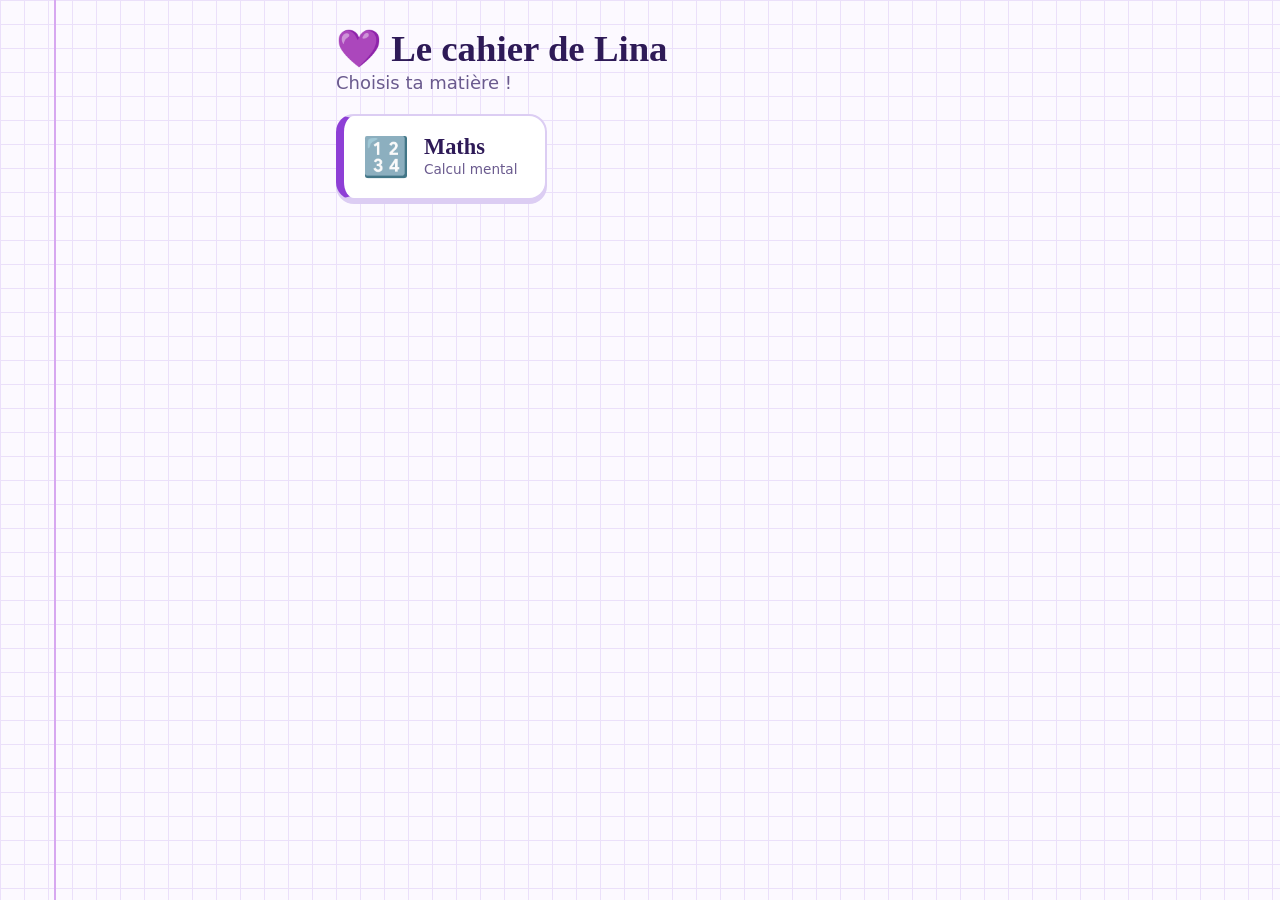
==== index.html @ e108a4f5 "Add files via upload" ====
<!doctype html>
<html lang="fr">
<head>
<meta charset="utf-8">
<meta name="viewport" content="width=device-width, initial-scale=1">
<title>Le cahier de Lina</title>
<link rel="stylesheet" href="commun/style.css">
</head>
<body>
<main id="app" aria-live="polite"></main>
<script>
document.getElementById("app").innerHTML = `<div class="pile">
  <div class="entete"><div><h1>💜 Le cahier de Lina</h1><p class="doux">Choisis ta matière !</p></div></div>
  <div class="matieres">
    <a class="mat" style="--c:var(--maths)" href="maths/"><span class="gros" aria-hidden="true">🔢</span><span><h2>Maths</h2><span class="doux sous">Calcul mental</span></span></a>
  </div>
</div>`;
</script>
</body>
</html>
---- commun/style.css ----
:root{
  color-scheme:light;
  --papier:#FCF9FF; --carreau:#EBE0FA; --marge:#D7A8F0;
  --encre:#2E1A57; --encre-2:#6A5A8E; --carte:#FFFFFF; --trait:#DCCDF3;
  --fluo:#FFE45C; --fluo-texte:#3A3000;
  --citrouille:#F26B1D; --jungle:#1E8C5A; --ferme:#7B3FD0; --maths:#8E3FD6; --grammaire:#7A4FD6; --svt:#3E8E2E; --physique:#1F77B4; --francais:#B8325A; --histoire:#A0662B; --emc:#1F8A8A; --musique:#B8338F;
  --bon:#1E8C5A; --bon-fond:#DDF5E8; --faux:#C8342B; --faux-fond:#FDE3E1;
  --ombre:0 3px 0 var(--trait);
  --f-main:"Segoe Print","Bradley Hand","Comic Neue","Chalkboard SE",cursive;
  --f-texte:"Segoe UI",system-ui,-apple-system,Roboto,sans-serif;
}
@media (prefers-color-scheme:dark){
  :root{
    color-scheme:dark;
    --papier:#1A1430; --carreau:#271E45; --marge:#5E3A7A;
    --encre:#F1EAFE; --encre-2:#B5A8D6; --carte:#241B40; --trait:#3B2F63;
    --fluo:#E8CC3A; --fluo-texte:#2A2200;
    --citrouille:#FF8A45; --jungle:#3FBF84; --ferme:#A97BF2; --maths:#B98AF5; --grammaire:#A88BF2; --svt:#7CCB6A; --physique:#5AB0EE; --francais:#F07A9C; --histoire:#E0A35C; --emc:#5CC8C8; --musique:#EB7AC6;
    --bon:#3FBF84; --bon-fond:#173A2C; --faux:#FF7A70; --faux-fond:#43201E;
  }
}
*{box-sizing:border-box}
html,body{margin:0}
body{
  min-height:100vh;color:var(--encre);font-family:var(--f-texte);font-size:18px;line-height:1.45;
  background-color:var(--papier);
  background-image:
    linear-gradient(90deg,transparent 54px,var(--marge) 54px,var(--marge) 56px,transparent 56px),
    linear-gradient(var(--carreau) 1px,transparent 1px),
    linear-gradient(90deg,var(--carreau) 1px,transparent 1px);
  background-size:100% 100%,24px 24px,24px 24px;
}
#app{max-width:760px;margin:0 auto;padding:28px 20px 60px 76px}
@media (max-width:600px){#app{padding-left:68px;padding-right:12px}}
h1,h2{font-family:var(--f-main);font-weight:700;margin:0;line-height:1.15}
h1{font-size:2.3rem} h2{font-size:1.6rem}
p{margin:0}
button{font:inherit;color:inherit;cursor:pointer;border:0;background:none}
button:focus-visible,input:focus-visible{outline:3px solid var(--fluo);outline-offset:3px;border-radius:12px}
.pile{display:flex;flex-direction:column;gap:18px}
.doux{color:var(--encre-2)}
.fluo{background:linear-gradient(transparent 35%,var(--fluo) 35%,var(--fluo) 90%,transparent 90%);color:inherit;padding:0 4px}
@media (prefers-color-scheme:dark){.fluo{color:var(--fluo-texte)}}

.btn{display:inline-flex;align-items:center;justify-content:center;gap:8px;font-weight:700;padding:12px 20px;border-radius:14px;
  background:var(--c,var(--ferme));color:#fff;box-shadow:0 4px 0 color-mix(in srgb,var(--c,var(--ferme)) 60%,#000);transition:transform .07s,box-shadow .07s}
.btn:active{transform:translateY(3px);box-shadow:0 1px 0 color-mix(in srgb,var(--c,var(--ferme)) 60%,#000)}
.btn.clair{background:var(--carte);color:var(--encre);box-shadow:0 4px 0 var(--trait);border:2px solid var(--trait)}
.retour{font-weight:700;color:var(--encre-2);padding:4px 0;align-self:flex-start}

/* accueil */
.entete{display:flex;justify-content:space-between;align-items:flex-end;gap:16px;flex-wrap:wrap}
.compteur{font-family:var(--f-main);font-size:1.1rem;background:var(--carte);border:2px dashed var(--trait);border-radius:14px;padding:8px 14px}
.themes{display:grid;gap:16px}
.theme{display:grid;grid-template-columns:auto 1fr;gap:16px;align-items:center;text-align:left;padding:16px 18px;
  background:var(--carte);border:2px solid var(--trait);border-left:8px solid var(--c);border-radius:16px;box-shadow:var(--ombre)}
.theme .gros{font-size:2.6rem;line-height:1}
.theme h2{font-size:1.45rem}
.barre{height:10px;border-radius:6px;background:var(--trait);overflow:hidden;margin-top:8px}
.barre i{display:block;height:100%;background:var(--c);border-radius:6px}

/* modes */
.modes{display:grid;grid-template-columns:repeat(auto-fill,minmax(200px,1fr));gap:12px}
.mode{text-align:left;padding:14px 16px;background:var(--carte);border:2px solid var(--trait);border-radius:14px;box-shadow:var(--ombre)}
.mode b{display:block;font-size:1.05rem}
.mode span{font-size:.9rem;color:var(--encre-2)}
.mode.defi{border-color:var(--c);border-width:3px;grid-column:1/-1}

/* exercice */
.haut{display:flex;justify-content:space-between;align-items:center;gap:10px}
.points{display:flex;gap:5px}
.points i{width:12px;height:12px;border-radius:50%;background:var(--trait)}
.points i.ok{background:var(--bon)} .points i.ko{background:var(--faux)} .points i.ici{outline:2px solid var(--encre);outline-offset:2px}
.question{background:var(--carte);border:2px solid var(--trait);border-radius:18px;padding:26px 20px;text-align:center;box-shadow:var(--ombre)}
.emo{font-size:4.2rem;line-height:1.1}
.consigne{font-size:.95rem;color:var(--encre-2);margin-bottom:6px}
.mot{font-family:var(--f-main);font-size:2rem;font-weight:700;margin-top:6px}
.choix{display:grid;grid-template-columns:1fr 1fr;gap:10px}
@media (max-width:480px){.choix{grid-template-columns:1fr}}
.choix button{padding:14px;border-radius:14px;background:var(--carte);border:2px solid var(--trait);box-shadow:var(--ombre);font-weight:700;font-size:1.1rem}
.choix button.ok{background:var(--bon-fond);border-color:var(--bon)}
.choix button.ko{background:var(--faux-fond);border-color:var(--faux)}
.indice{font-family:ui-monospace,Consolas,monospace;font-size:1.7rem;letter-spacing:.25em;margin-top:8px}
.saisie{display:flex;gap:10px}
.saisie input{flex:1;min-width:0;font:inherit;font-size:1.3rem;padding:12px 14px;border-radius:14px;border:2px solid var(--trait);background:var(--carte);color:var(--encre)}
.retourq{border-radius:14px;padding:12px 16px;font-weight:700}
.retourq.ok{background:var(--bon-fond);color:var(--bon)}
.retourq.ko{background:var(--faux-fond);color:var(--faux)}
.hp{display:inline-flex;align-items:center;gap:6px;font-weight:700;padding:8px 14px;border-radius:999px;background:var(--fluo);color:var(--fluo-texte)}

/* carte retournable */
.flip{perspective:900px;cursor:pointer}
.flip .in{position:relative;min-height:230px;transition:transform .45s;transform-style:preserve-3d}
.flip.vu .in{transform:rotateY(180deg)}
.face{position:absolute;inset:0;backface-visibility:hidden;display:flex;flex-direction:column;align-items:center;justify-content:center;gap:8px;
  background:var(--carte);border:2px solid var(--trait);border-radius:18px;box-shadow:var(--ombre);padding:16px}
.face.dos{transform:rotateY(180deg);border-color:var(--c)}
@media (prefers-reduced-motion:reduce){.flip .in{transition:none}}

/* phrase */
.ligne{min-height:62px;display:flex;flex-wrap:wrap;gap:8px;padding:12px;border-radius:14px;border:2px dashed var(--trait);background:var(--carte)}
.tuiles{display:flex;flex-wrap:wrap;gap:8px;justify-content:center}
.tuile{padding:8px 14px;border-radius:10px;background:var(--carte);border:2px solid var(--trait);box-shadow:var(--ombre);font-weight:700}
.ligne .tuile{background:var(--fluo);color:var(--fluo-texte);border-color:transparent}

/* album */
.album{display:grid;grid-template-columns:repeat(auto-fill,minmax(110px,1fr));gap:12px}
.sticker{aspect-ratio:1;display:flex;flex-direction:column;align-items:center;justify-content:center;gap:4px;border-radius:16px;padding:8px;text-align:center;font-size:.85rem}
.sticker.oui{background:var(--carte);border:2px solid var(--c);box-shadow:0 4px 0 color-mix(in srgb,var(--c) 45%,transparent)}
.sticker.oui:nth-child(3n){transform:rotate(-3deg)} .sticker.oui:nth-child(3n+1){transform:rotate(2deg)}
.sticker.oui .e{font-size:2.6rem;line-height:1}
.sticker.non{border:2px dashed var(--trait);color:var(--encre-2)}
.sticker.non .e{font-size:1.6rem;font-family:var(--f-main)}
.sticker b{font-weight:700}
.gagne{animation:pop .5s ease-out}
@keyframes pop{0%{transform:scale(.4) rotate(-20deg);opacity:0}70%{transform:scale(1.15) rotate(4deg)}100%{transform:scale(1) rotate(0)}}
@media (prefers-reduced-motion:reduce){.gagne{animation:none}}
.bilan{text-align:center}
.bilan .score{font-family:var(--f-main);font-size:3rem}
.nouveaux{display:flex;gap:10px;justify-content:center;flex-wrap:wrap;font-size:2.6rem}
.pied{display:flex;gap:10px;flex-wrap:wrap;border-top:2px dashed var(--trait);padding-top:18px;margin-top:12px}
.pied .btn{font-size:.9rem;padding:9px 14px}
.regle{width:100%;border-collapse:collapse;background:var(--carte);border-radius:14px;overflow:hidden;font-size:.95rem}
.regle th,.regle td{padding:8px 10px;border-bottom:1px solid var(--trait);text-align:left}
.regle thead th{background:color-mix(in srgb,var(--c) 18%,var(--carte))}
.note{background:var(--carte);border:2px solid var(--trait);border-left:6px solid var(--c);border-radius:12px;padding:12px 14px}
.question .phr{font-size:1.5rem;font-weight:700;margin-top:6px}
.question u{text-decoration-color:var(--c);text-decoration-thickness:3px;text-underline-offset:4px}
.choix.six{grid-template-columns:repeat(3,1fr)}
.matiere{font-family:var(--f-main);font-size:1.3rem;margin:8px 0 -4px}
.niveaux{display:flex;gap:8px;flex-wrap:wrap;justify-content:flex-end}
.niveaux .btn{padding:8px 14px;font-size:.95rem}
.banque{position:sticky;top:0;z-index:2;display:flex;flex-wrap:wrap;gap:8px;justify-content:center;min-height:58px;padding:12px;border-radius:14px;
  background:color-mix(in srgb,var(--c) 14%,var(--papier));border:2px solid var(--c)}
.puce{padding:6px 12px;border-radius:10px;background:var(--carte);border:2px solid var(--trait);box-shadow:var(--ombre);font-weight:700;cursor:grab;font-size:1rem}
.puce.sel{outline:3px solid var(--c);outline-offset:2px}
.texte{background:var(--carte);border:2px solid var(--trait);border-radius:16px;padding:18px 20px;line-height:2.4;font-size:1.08rem;box-shadow:var(--ombre)}
.trou{display:inline-block;min-width:10ch;min-height:1.9em;vertical-align:middle;border-bottom:3px dashed var(--c);border-radius:8px;padding:0 4px;cursor:pointer;line-height:1.6}
.trou.survol{background:color-mix(in srgb,var(--c) 20%,transparent)}
.trou.plein{border-bottom-style:solid}
.trou .puce{box-shadow:none;background:var(--fluo);color:var(--fluo-texte);border-color:transparent;cursor:pointer}
.trou-in{font:inherit;font-weight:700;padding:2px 8px;border:0;border-bottom:3px dashed var(--c);border-radius:8px 8px 0 0;background:color-mix(in srgb,var(--c) 8%,var(--carte));color:var(--encre);max-width:100%}
.trou.ok,.trou-in.ok{background:var(--bon-fond);border-bottom:3px solid var(--bon)}
.trou.ko,.trou-in.ko{background:var(--faux-fond);border-bottom:3px solid var(--faux);text-decoration:line-through}
.trou.ok .puce,.trou.ko .puce{background:transparent;color:inherit}
.corrige{color:var(--bon);font-weight:700;margin-left:6px}
.corrige::before{content:"→ "}
.fig{width:min(380px,100%);margin:6px auto 0}
.fig img{width:100%;border-radius:14px;display:block}
.fig img ~ svg{display:none}
.fig svg,.mini svg{width:100%;height:auto;display:block;border-radius:12px}
.mini{display:block;width:100%}
.pas{display:flex;flex-wrap:wrap;gap:6px;align-items:center;font-size:.9rem;color:var(--encre-2)}
.pas span{background:var(--carte);border:2px solid var(--c);border-radius:8px;padding:2px 8px;color:var(--encre)}
.cle{overflow-x:auto;background:var(--carte);border:2px solid var(--trait);border-radius:16px;padding:14px;font-size:.88rem;box-shadow:var(--ombre)}
.noeud{display:flex;flex-direction:column;gap:4px}
.noeud>.q{font-weight:700;color:var(--encre-2);font-size:.82rem}
.branches{display:flex;flex-direction:column;gap:8px;border-left:3px solid var(--c);padding-left:10px}
.branche{display:flex;align-items:center;gap:8px}
.crit{border:2px solid var(--encre);border-radius:8px;padding:4px 8px;background:var(--papier);min-width:110px;max-width:190px}
.feuille{border:2px solid var(--c);border-radius:8px;padding:4px 10px;font-weight:700;background:color-mix(in srgb,var(--c) 15%,var(--carte));white-space:nowrap}
.fl{color:var(--encre-2);font-weight:700}
.crit.on,.feuille.on{background:var(--fluo);color:var(--fluo-texte);border-color:var(--fluo-texte)}
.fl.on{color:var(--encre)}
.toast{position:fixed;left:50%;bottom:24px;transform:translateX(-50%);background:var(--encre);color:var(--papier);padding:10px 18px;border-radius:12px;font-weight:700}
a.retour{text-decoration:none;display:inline-block}
/* ---------- page d'accueil : choix de la matière ---------- */
.matieres{display:grid;grid-template-columns:repeat(auto-fill,minmax(200px,1fr));gap:16px}
.mat{display:flex;align-items:center;gap:14px;padding:18px;border-radius:18px;background:var(--carte);border:2px solid var(--trait);
  box-shadow:0 4px 0 var(--trait);color:var(--encre);text-decoration:none;border-left:8px solid var(--c)}
a.mat:hover{transform:translateY(-2px)} a.mat:active{transform:translateY(2px);box-shadow:0 1px 0 var(--trait)}
.mat .gros{font-size:2.4rem;line-height:1}
.mat h2{font-size:1.4rem}
.mat.bientot{opacity:.55;border-style:dashed;box-shadow:none}
.mat .sous{display:block;font-size:.85rem}
/* ---------- chapitres sur la page d'une matière ---------- */
.chapitre{display:flex;flex-direction:column;gap:12px;scroll-margin-top:12px}
.chap{font-size:1.3rem;padding-bottom:6px;border-bottom:2px dashed var(--trait)}
.chap a{color:inherit;text-decoration:none}
.chap a:hover{text-decoration:underline}
.chapitre.cible .chap{background:linear-gradient(transparent 55%,var(--fluo) 55%,var(--fluo) 92%,transparent 92%)}
@media (prefers-color-scheme:dark){.chapitre.cible .chap{color:var(--fluo-texte)}}

/* méthode des fiches de calcul */
.calc{font-family:var(--f-main);font-size:1.25rem;background:var(--carte);border:2px solid var(--trait);border-left:8px solid var(--c);border-radius:16px;padding:14px 18px;line-height:1.8}
.calc b{color:var(--c)}
.tablemul{display:grid;grid-template-columns:repeat(auto-fill,minmax(130px,1fr));gap:2px 16px}
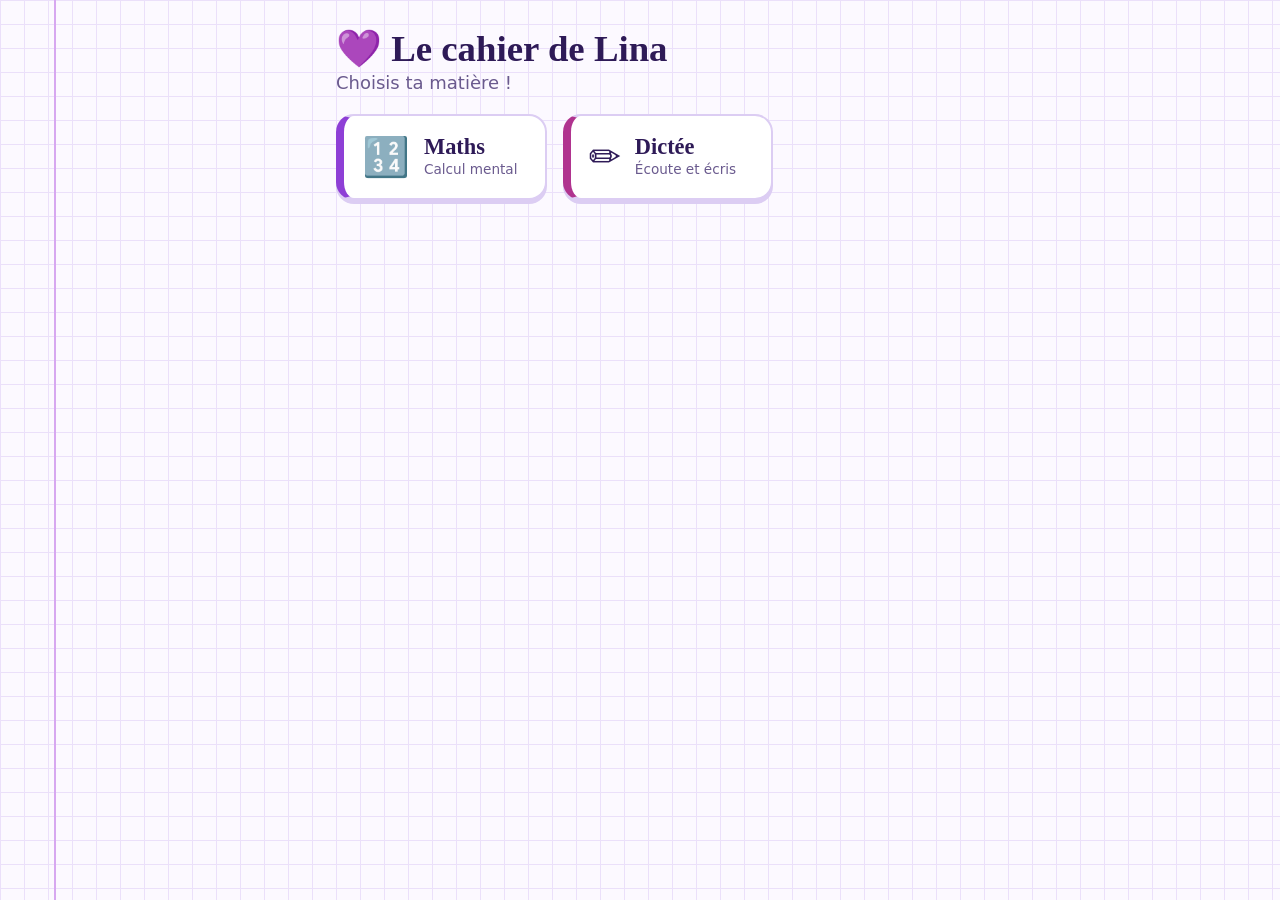
==== commit afb8f8df: "Add files via upload" ====
--- a/index.html
+++ b/index.html
@@ -13,6 +13,7 @@
   <div class="entete"><div><h1>💜 Le cahier de Lina</h1><p class="doux">Choisis ta matière !</p></div></div>
   <div class="matieres">
     <a class="mat" style="--c:var(--maths)" href="maths/"><span class="gros" aria-hidden="true">🔢</span><span><h2>Maths</h2><span class="doux sous">Calcul mental</span></span></a>
+    <a class="mat" style="--c:var(--dictee)" href="dictee/"><span class="gros" aria-hidden="true">✏️</span><span><h2>Dictée</h2><span class="doux sous">Écoute et écris</span></span></a>
   </div>
 </div>`;
 </script>
--- a/commun/style.css
+++ b/commun/style.css
@@ -3,7 +3,7 @@
   --papier:#FCF9FF; --carreau:#EBE0FA; --marge:#D7A8F0;
   --encre:#2E1A57; --encre-2:#6A5A8E; --carte:#FFFFFF; --trait:#DCCDF3;
   --fluo:#FFE45C; --fluo-texte:#3A3000;
-  --citrouille:#F26B1D; --jungle:#1E8C5A; --ferme:#7B3FD0; --maths:#8E3FD6; --grammaire:#7A4FD6; --svt:#3E8E2E; --physique:#1F77B4; --francais:#B8325A; --histoire:#A0662B; --emc:#1F8A8A; --musique:#B8338F;
+  --citrouille:#F26B1D; --jungle:#1E8C5A; --ferme:#7B3FD0; --maths:#8E3FD6; --dictee:#B0338F; --grammaire:#7A4FD6; --svt:#3E8E2E; --physique:#1F77B4; --francais:#B8325A; --histoire:#A0662B; --emc:#1F8A8A; --musique:#B8338F;
   --bon:#1E8C5A; --bon-fond:#DDF5E8; --faux:#C8342B; --faux-fond:#FDE3E1;
   --ombre:0 3px 0 var(--trait);
   --f-main:"Segoe Print","Bradley Hand","Comic Neue","Chalkboard SE",cursive;
@@ -15,7 +15,7 @@
     --papier:#1A1430; --carreau:#271E45; --marge:#5E3A7A;
     --encre:#F1EAFE; --encre-2:#B5A8D6; --carte:#241B40; --trait:#3B2F63;
     --fluo:#E8CC3A; --fluo-texte:#2A2200;
-    --citrouille:#FF8A45; --jungle:#3FBF84; --ferme:#A97BF2; --maths:#B98AF5; --grammaire:#A88BF2; --svt:#7CCB6A; --physique:#5AB0EE; --francais:#F07A9C; --histoire:#E0A35C; --emc:#5CC8C8; --musique:#EB7AC6;
+    --citrouille:#FF8A45; --jungle:#3FBF84; --ferme:#A97BF2; --maths:#B98AF5; --dictee:#E884CC; --grammaire:#A88BF2; --svt:#7CCB6A; --physique:#5AB0EE; --francais:#F07A9C; --histoire:#E0A35C; --emc:#5CC8C8; --musique:#EB7AC6;
     --bon:#3FBF84; --bon-fond:#173A2C; --faux:#FF7A70; --faux-fond:#43201E;
   }
 }
@@ -185,3 +185,10 @@
 .calc{font-family:var(--f-main);font-size:1.25rem;background:var(--carte);border:2px solid var(--trait);border-left:8px solid var(--c);border-radius:16px;padding:14px 18px;line-height:1.8}
 .calc b{color:var(--c)}
 .tablemul{display:grid;grid-template-columns:repeat(auto-fill,minmax(130px,1fr));gap:2px 16px}
+
+/* dictée */
+.sons{display:flex;gap:10px;justify-content:center;flex-wrap:wrap;margin-top:8px}
+.motdictee{display:inline-block;margin:4px 6px 4px 0;padding:6px 12px;border-radius:12px;border:2px solid var(--trait);background:var(--papier);color:var(--encre);font-family:var(--f-main)}
+.motok{font-family:var(--f-main);font-size:1.3rem}
+.motok mark{background:var(--fluo);color:var(--fluo-texte);border-radius:3px}
+.diff del{color:var(--faux);text-decoration:line-through 2px}
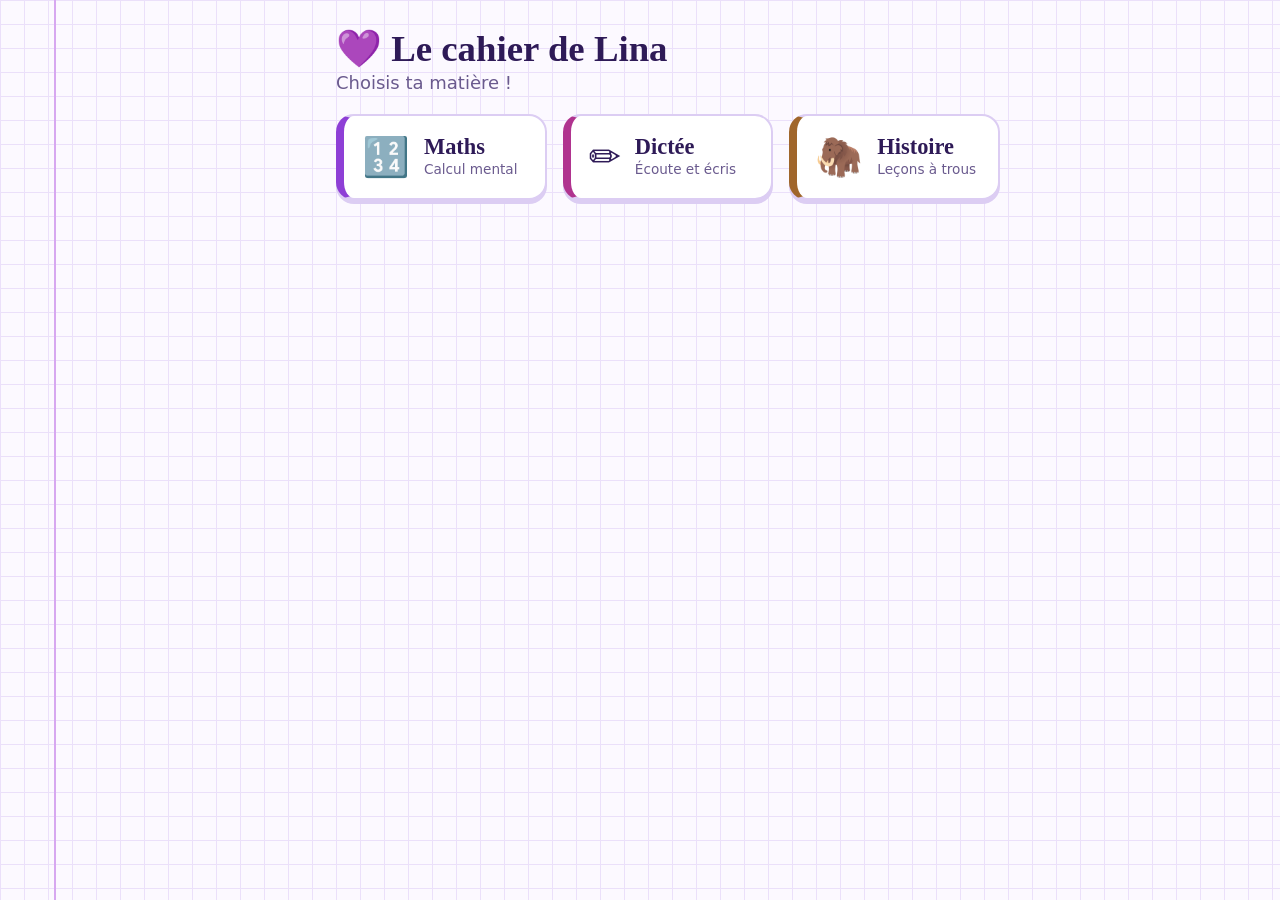
==== commit 090e6c53: "Add files via upload" ====
--- a/index.html
+++ b/index.html
@@ -14,6 +14,7 @@
   <div class="matieres">
     <a class="mat" style="--c:var(--maths)" href="maths/"><span class="gros" aria-hidden="true">🔢</span><span><h2>Maths</h2><span class="doux sous">Calcul mental</span></span></a>
     <a class="mat" style="--c:var(--dictee)" href="dictee/"><span class="gros" aria-hidden="true">✏️</span><span><h2>Dictée</h2><span class="doux sous">Écoute et écris</span></span></a>
+    <a class="mat" style="--c:var(--histoire)" href="histoire/"><span class="gros" aria-hidden="true">🦣</span><span><h2>Histoire</h2><span class="doux sous">Leçons à trous</span></span></a>
   </div>
 </div>`;
 </script>
--- a/commun/style.css
+++ b/commun/style.css
@@ -192,3 +192,9 @@
 .motok{font-family:var(--f-main);font-size:1.3rem}
 .motok mark{background:var(--fluo);color:var(--fluo-texte);border-radius:3px}
 .diff del{color:var(--faux);text-decoration:line-through 2px}
+
+/* calcul chrono, règles graduées */
+.ceinture{display:inline-block;font-weight:700;padding:4px 14px;border-radius:999px;background:var(--ce);color:#fff;text-shadow:0 1px 2px #0006}
+.phr svg{width:100%;max-width:460px;height:auto;display:block;margin:6px auto 0}
+.schema{display:grid;grid-template-columns:auto 1fr;gap:8px 12px;align-items:center;font-weight:700}
+.schema .barre-s{height:34px;border-radius:8px;display:flex;align-items:center;justify-content:center;color:#fff}
